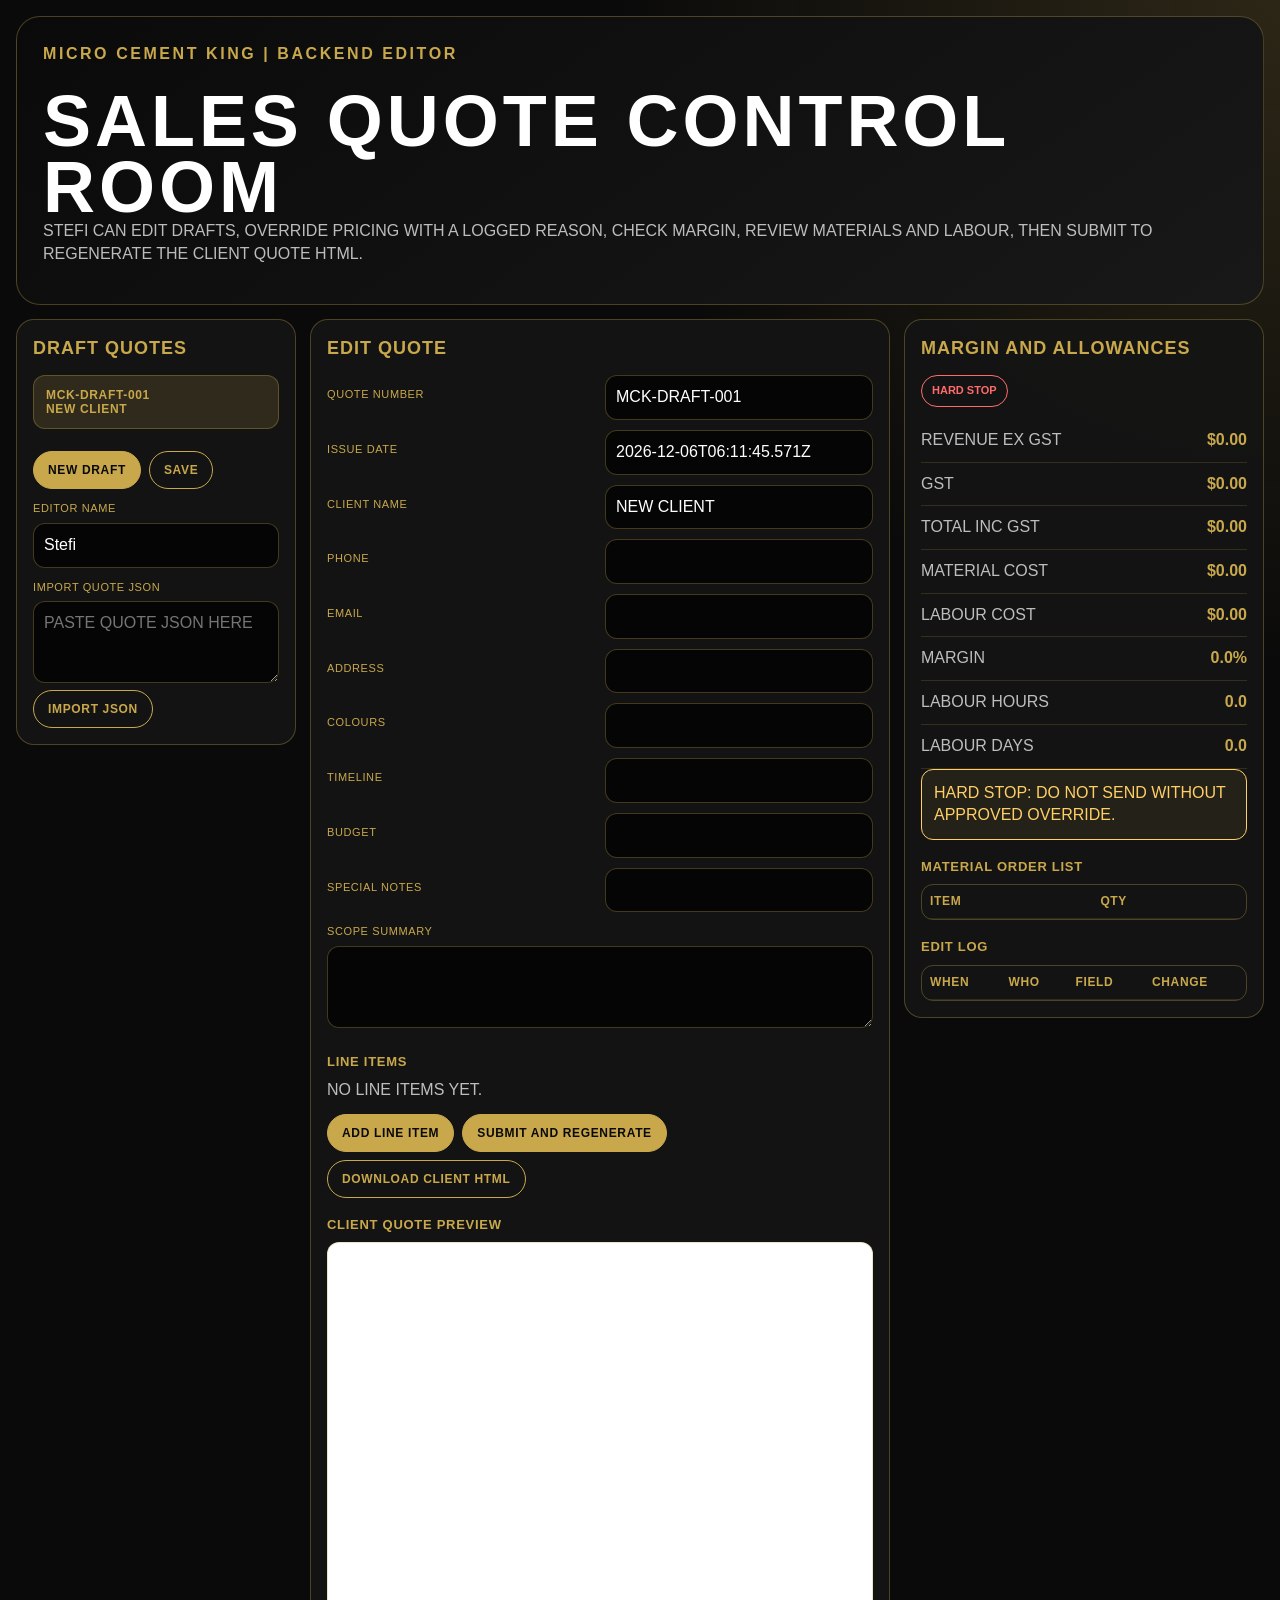
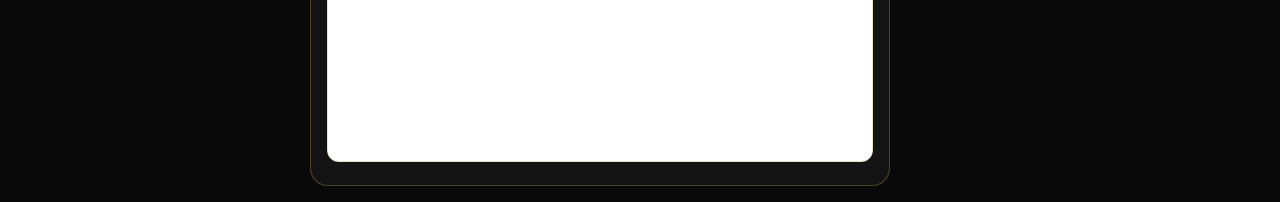
==== backend-editor.html @ 53f0df21 "Add: full MCK quoting system - backend editor + 3 test scenario quotes" ====
<!doctype html>
<html lang="en-AU">
<head>
  <meta charset="utf-8">
  <meta name="viewport" content="width=device-width, initial-scale=1, viewport-fit=cover">
  <title>MCK BACKEND EDITOR</title>
  <style>
    :root { --gold:#C9A84C; --black:#0A0A0A; --white:#FFFFFF; --panel:#151515; --muted:rgba(255,255,255,.72); --line:rgba(201,168,76,.32); --danger:#FF6B6B; --amber:#FFCF66; --green:#79D28F; }
    * { box-sizing:border-box; -webkit-print-color-adjust:exact; print-color-adjust:exact; }
    html, body { margin:0; background:var(--black); color:var(--white); font-family:Arial, Helvetica, sans-serif; line-height:1.42; }
    body { min-height:100vh; background:radial-gradient(circle at top right, rgba(201,168,76,.18), transparent 30%), var(--black); }
    h1, h2, h3, label, th, button { text-transform:uppercase; letter-spacing:.055em; }
    h1 { margin:0; font-size:clamp(34px, 7vw, 72px); line-height:.92; }
    h2 { margin:0 0 14px; color:var(--gold); font-size:18px; }
    h3 { color:var(--gold); font-size:13px; margin:18px 0 8px; }
    p { color:var(--muted); margin:0 0 12px; }
    .app { width:100%; max-width:1320px; margin:0 auto; padding:16px; }
    .hero { border:1px solid var(--line); border-radius:24px; padding:26px; background:linear-gradient(145deg, #0A0A0A, #181818); margin-bottom:14px; }
    .brand { color:var(--gold); font-weight:900; margin-bottom:22px; letter-spacing:.16em; }
    .layout { display:grid; grid-template-columns:280px 1fr 360px; gap:14px; align-items:start; }
    .card { border:1px solid var(--line); border-radius:18px; background:rgba(21,21,21,.95); padding:16px; overflow:hidden; }
    .draft { width:100%; text-align:left; border:1px solid var(--line); background:transparent; color:var(--white); border-radius:12px; padding:12px; margin-bottom:10px; cursor:pointer; }
    .draft.active { background:rgba(201,168,76,.16); color:var(--gold); }
    label { display:block; color:var(--gold); font-size:11px; margin:12px 0 6px; }
    input, textarea, select { width:100%; border:1px solid var(--line); border-radius:12px; background:#050505; color:var(--white); padding:10px; font:inherit; }
    textarea { min-height:82px; resize:vertical; }
    .grid { display:grid; grid-template-columns:repeat(2, minmax(0, 1fr)); gap:10px; }
    .line-grid { display:grid; grid-template-columns:1.4fr 1fr 1fr .65fr .75fr .9fr auto; gap:8px; align-items:end; border-top:1px solid rgba(201,168,76,.18); padding-top:12px; margin-top:12px; }
    button { border:1px solid var(--gold); border-radius:999px; background:var(--gold); color:var(--black); font-weight:900; padding:11px 14px; cursor:pointer; font-size:12px; }
    button.secondary { background:transparent; color:var(--gold); }
    button.danger { border-color:var(--danger); color:var(--danger); background:transparent; }
    .button-row { display:flex; flex-wrap:wrap; gap:8px; margin-top:12px; }
    .metric { display:flex; justify-content:space-between; gap:12px; border-bottom:1px solid rgba(201,168,76,.18); padding:10px 0; }
    .metric span { color:var(--muted); }
    .metric strong { color:var(--gold); }
    .badge { display:inline-flex; border:1px solid var(--line); border-radius:999px; padding:7px 10px; font-weight:900; font-size:11px; }
    .PASS { color:var(--green); border-color:var(--green); }
    .FLAG { color:var(--amber); border-color:var(--amber); }
    .HARDSTOP { color:var(--danger); border-color:var(--danger); }
    table { width:100%; border-collapse:collapse; }
    th, td { border-bottom:1px solid rgba(201,168,76,.16); padding:8px; font-size:12px; text-align:left; vertical-align:top; }
    th { color:var(--gold); }
    td { color:var(--white); }
    .scroll { max-height:300px; overflow:auto; border:1px solid var(--line); border-radius:12px; }
    .preview { width:100%; height:520px; background:var(--white); border:1px solid var(--line); border-radius:12px; }
    .notice { border:1px solid var(--amber); color:var(--amber); border-radius:12px; padding:12px; background:rgba(255,207,102,.07); }
    @media (max-width:1100px) { .layout { grid-template-columns:1fr; } .line-grid { grid-template-columns:1fr 1fr; } }
    @media (max-width:680px) { .app { padding:10px; } .hero, .card { border-radius:16px; padding:14px; } .grid, .line-grid { grid-template-columns:1fr; } }
    @media print { body, .app, .hero, .card { background:#0A0A0A !important; color:#FFFFFF !important; } h1,h2,h3,label,th,.brand,.metric strong { color:#C9A84C !important; } .button-row, button, .preview { display:none !important; } }
  </style>
</head>
<body>
  <main class="app">
    <section class="hero">
      <div class="brand">MICRO CEMENT KING | BACKEND EDITOR</div>
      <h1>SALES QUOTE CONTROL ROOM</h1>
      <p>STEFI CAN EDIT DRAFTS, OVERRIDE PRICING WITH A LOGGED REASON, CHECK MARGIN, REVIEW MATERIALS AND LABOUR, THEN SUBMIT TO REGENERATE THE CLIENT QUOTE HTML.</p>
    </section>

    <section class="layout">
      <aside class="card">
        <h2>DRAFT QUOTES</h2>
        <div id="draftList"></div>
        <div class="button-row">
          <button onclick="newDraft()">NEW DRAFT</button>
          <button class="secondary" onclick="saveDrafts()">SAVE</button>
        </div>
        <label>EDITOR NAME</label>
        <input id="editorName" value="Stefi" onchange="setEditor(this.value)">
        <label>IMPORT QUOTE JSON</label>
        <textarea id="importBox" placeholder="PASTE QUOTE JSON HERE"></textarea>
        <button class="secondary" onclick="importJson()">IMPORT JSON</button>
      </aside>

      <section class="card">
        <h2>EDIT QUOTE</h2>
        <div id="form"></div>
        <h3>LINE ITEMS</h3>
        <div id="lineItems"></div>
        <div class="button-row">
          <button onclick="addLineItem()">ADD LINE ITEM</button>
          <button onclick="submitQuote()">SUBMIT AND REGENERATE</button>
          <button class="secondary" onclick="downloadQuoteHtml()">DOWNLOAD CLIENT HTML</button>
        </div>
        <h3>CLIENT QUOTE PREVIEW</h3>
        <iframe id="preview" class="preview" title="CLIENT QUOTE PREVIEW"></iframe>
      </section>

      <aside class="card">
        <h2>MARGIN AND ALLOWANCES</h2>
        <div id="metrics"></div>
        <h3>MATERIAL ORDER LIST</h3>
        <div class="scroll"><table><thead><tr><th>ITEM</th><th>QTY</th></tr></thead><tbody id="materials"></tbody></table></div>
        <h3>EDIT LOG</h3>
        <div class="scroll"><table><thead><tr><th>WHEN</th><th>WHO</th><th>FIELD</th><th>CHANGE</th></tr></thead><tbody id="log"></tbody></table></div>
      </aside>
    </section>
  </main>

  <script>
    const GST = 0.10;
    const MIN = 2500;
    const rateTable = [
      ['Floors','Concrete (standard)',280], ['Floors','Existing tiles',350], ['Floors','Timber/plywood',320],
      ['Walls','Plasterboard',260], ['Walls','Rendered/brick',300], ['Benchtops','Any',380],
      ['Bathroom (wet area)','Any',350], ['Pool surrounds','Concrete',320], ['Stairs','Any',400],
      ['Fireplace','Any',420], ['Commercial (one coat)','Any',180]
    ];
    let editor = 'Stefi';
    let drafts = JSON.parse(localStorage.getItem('mckDrafts') || 'null') || seedDrafts();
    let active = 0;
    let lastHtml = '';

    function seedDrafts() {
      return [{ quoteNumber:'MCK-DRAFT-001', issueDate:new Date().toISOString(), client:{name:'NEW CLIENT', phone:'', email:''}, project:{address:'', colours:'', timeline:'', budget:'', specialNotes:''}, scopeSummary:'', lineItems:[], inclusions:[], exclusions:[], missingInfo:[], editLog:[] }];
    }
    function money(v) { return '$' + Number(v || 0).toLocaleString('en-AU', { minimumFractionDigits:2, maximumFractionDigits:2 }); }
    function n(v) { return String(v || '').trim().toLowerCase(); }
    function setEditor(value) { editor = value || 'Stefi'; }
    function log(field, oldValue, newValue) {
      const d = drafts[active];
      if (String(oldValue) === String(newValue)) return;
      d.editLog = d.editLog || [];
      d.editLog.unshift({ field, oldValue:String(oldValue || ''), newValue:String(newValue || ''), who:editor, when:new Date().toLocaleString('en-AU') });
    }
    function getRate(item) {
      if (item.rateOverride !== '' && item.rateOverride != null && !Number.isNaN(Number(item.rateOverride))) return Number(item.rateOverride);
      const direct = rateTable.find(r => n(r[0]) === n(item.surfaceType) && n(r[1]) === n(item.substrate));
      if (direct) return direct[2];
      const any = rateTable.find(r => n(r[0]) === n(item.surfaceType) && n(r[1]) === 'any');
      return any ? any[2] : 0;
    }
    function systemType(item) {
      const s = n(item.surfaceType); const sub = n(item.substrate); const desc = n(item.description);
      if (s.includes('commercial')) return 'commercial';
      if (s.includes('bathroom') || desc.includes('bathroom')) return 'wet';
      if (s.includes('benchtop') || desc.includes('bench') || desc.includes('counter')) return 'bench';
      if (s.includes('pool')) return 'outdoor';
      if (sub.includes('tile')) return 'tile';
      return 'standard';
    }
    function calc() {
      const d = drafts[active];
      let raw = 0, materials = 0, labour = 0, hours = 0;
      const lines = (d.lineItems || []).map(item => {
        const sqm = Number(item.sqm || 0); const rate = getRate(item); const type = systemType(item);
        const materialRate = type === 'commercial' ? 25 : type === 'wet' ? 60 : type === 'bench' ? 50 : type === 'outdoor' ? 55 : type === 'tile' ? 55 : 45;
        const labourRate = n(item.surfaceType).includes('stairs') || n(item.surfaceType).includes('fireplace') ? 120 : type === 'commercial' ? 50 : type === 'wet' ? 100 : 80;
        const hourRate = n(item.surfaceType).includes('stairs') || n(item.surfaceType).includes('fireplace') ? 1.5 : type === 'wet' ? 1.25 : type === 'commercial' ? .55 : type === 'bench' ? 1.1 : 1;
        const total = sqm * rate;
        raw += total; materials += sqm * materialRate; labour += sqm * labourRate; hours += sqm * hourRate;
        return { ...item, sqm, rate, total, materialRate, labourRate, hours, type };
      });
      const minimumAdjustment = raw > 0 && raw < MIN ? MIN - raw : 0;
      const revenue = raw + minimumAdjustment;
      const cost = materials + labour;
      const margin = revenue ? ((revenue - cost) / revenue) * 100 : 0;
      const status = margin >= 40 ? 'PASS' : margin >= 35 ? 'FLAG' : 'HARD STOP';
      return { lines, raw, minimumAdjustment, revenue, gst:revenue * GST, inc:revenue * 1.1, materials, labour, cost, margin, status, hours, days:hours / 16 };
    }
    function updateField(path, value) {
      const d = drafts[active];
      const parts = path.split('.');
      let obj = d;
      while (parts.length > 1) obj = obj[parts.shift()];
      const key = parts[0]; const old = obj[key]; obj[key] = value; log(path, old, value); render();
    }
    function input(label, path, value, type='text') { return `<label>${label}</label><input type="${type}" value="${escapeAttr(value)}" onchange="updateField('${path}', this.value)">`; }
    function textarea(label, path, value) { return `<label>${label}</label><textarea onchange="updateField('${path}', this.value)">${escapeHtml(value)}</textarea>`; }
    function escapeHtml(v) { return String(v == null ? '' : v).replaceAll('&','&amp;').replaceAll('<','&lt;').replaceAll('>','&gt;').replaceAll('"','&quot;').replaceAll("'",'&#039;'); }
    function escapeAttr(v) { return escapeHtml(v); }
    function render() {
      const d = drafts[active]; const c = calc();
      document.getElementById('draftList').innerHTML = drafts.map((q,i) => `<button class="draft ${i===active?'active':''}" onclick="active=${i}; render()"><strong>${escapeHtml(q.quoteNumber)}</strong><br>${escapeHtml((q.client||{}).name || 'NO NAME')}</button>`).join('');
      document.getElementById('form').innerHTML = `<div class="grid">${input('QUOTE NUMBER','quoteNumber',d.quoteNumber)}${input('ISSUE DATE','issueDate',d.issueDate)}${input('CLIENT NAME','client.name',d.client.name)}${input('PHONE','client.phone',d.client.phone)}${input('EMAIL','client.email',d.client.email)}${input('ADDRESS','project.address',d.project.address)}${input('COLOURS','project.colours',d.project.colours)}${input('TIMELINE','project.timeline',d.project.timeline)}${input('BUDGET','project.budget',d.project.budget)}${input('SPECIAL NOTES','project.specialNotes',d.project.specialNotes)}</div>${textarea('SCOPE SUMMARY','scopeSummary',d.scopeSummary || '')}`;
      document.getElementById('lineItems').innerHTML = (d.lineItems || []).map((item,i) => lineEditor(item,i)).join('') || '<p>NO LINE ITEMS YET.</p>';
      const cls = c.status.replace(' ', '');
      document.getElementById('metrics').innerHTML = `<p><span class="badge ${cls}">${c.status}</span></p><div class="metric"><span>REVENUE EX GST</span><strong>${money(c.revenue)}</strong></div><div class="metric"><span>GST</span><strong>${money(c.gst)}</strong></div><div class="metric"><span>TOTAL INC GST</span><strong>${money(c.inc)}</strong></div><div class="metric"><span>MATERIAL COST</span><strong>${money(c.materials)}</strong></div><div class="metric"><span>LABOUR COST</span><strong>${money(c.labour)}</strong></div><div class="metric"><span>MARGIN</span><strong>${c.margin.toFixed(1)}%</strong></div><div class="metric"><span>LABOUR HOURS</span><strong>${c.hours.toFixed(1)}</strong></div><div class="metric"><span>LABOUR DAYS</span><strong>${c.days.toFixed(1)}</strong></div>${c.status === 'HARD STOP' ? '<div class="notice">HARD STOP: DO NOT SEND WITHOUT APPROVED OVERRIDE.</div>' : ''}`;
      document.getElementById('materials').innerHTML = materialRows(c.lines);
      document.getElementById('log').innerHTML = (d.editLog || []).map(row => `<tr><td>${escapeHtml(row.when)}</td><td>${escapeHtml(row.who)}</td><td>${escapeHtml(row.field)}</td><td>${escapeHtml(row.oldValue)} TO ${escapeHtml(row.newValue)}</td></tr>`).join('');
      saveDrafts(false);
    }
    function lineEditor(item,i) {
      return `<div class="line-grid"><div><label>DESCRIPTION</label><input value="${escapeAttr(item.description)}" onchange="lineChange(${i}, 'description', this.value)"></div><div><label>SURFACE</label><select onchange="lineChange(${i}, 'surfaceType', this.value)">${surfaceOptions(item.surfaceType)}</select></div><div><label>SUBSTRATE</label><input value="${escapeAttr(item.substrate)}" onchange="lineChange(${i}, 'substrate', this.value)"></div><div><label>SQM</label><input type="number" step="0.1" value="${escapeAttr(item.sqm)}" onchange="lineChange(${i}, 'sqm', this.value)"></div><div><label>OVERRIDE</label><input type="number" step="0.01" value="${escapeAttr(item.rateOverride || '')}" onchange="lineChange(${i}, 'rateOverride', this.value)"></div><div><label>REASON</label><input value="${escapeAttr(item.overrideReason || '')}" onchange="lineChange(${i}, 'overrideReason', this.value)"></div><button class="danger" onclick="removeLine(${i})">REMOVE</button></div>`;
    }
    function surfaceOptions(value) {
      const options = ['Floors','Walls','Benchtops','Bathroom (wet area)','Pool surrounds','Stairs','Fireplace','Commercial (one coat)'];
      return options.map(o => `<option ${o===value?'selected':''}>${o}</option>`).join('');
    }
    function lineChange(i, key, value) { const item = drafts[active].lineItems[i]; const old = item[key]; item[key] = value; log('lineItems.' + i + '.' + key, old, value); render(); }
    function addLineItem() { drafts[active].lineItems.push({ description:'NEW AREA', surfaceType:'Floors', substrate:'Concrete (standard)', sqm:1, rateOverride:'', overrideReason:'' }); log('lineItems', '', 'ADDED LINE ITEM'); render(); }
    function removeLine(i) { const old = JSON.stringify(drafts[active].lineItems[i]); drafts[active].lineItems.splice(i,1); log('lineItems.' + i, old, 'REMOVED'); render(); }
    function materialRows(lines) {
      const rows = [];
      lines.forEach(line => {
        const sqm = Math.ceil(line.sqm * 1.10);
        rows.push(['MICROCEMENT SYSTEM', Math.ceil(sqm / 10) + ' PAILS']);
        rows.push(['PRIMER', Math.ceil(sqm / 25) + ' UNITS']);
        rows.push(['SEALER', Math.ceil(sqm / 20) + ' KITS']);
        if (line.type === 'wet') rows.push(['WATERPROOFING MEMBRANE', Math.ceil(sqm / 12) + ' UNITS']);
        if (line.type === 'tile') rows.push(['TILE BONDING AGENT', Math.ceil(sqm / 20) + ' UNITS']);
      });
      return rows.map(r => `<tr><td>${r[0]}</td><td>${r[1]}</td></tr>`).join('');
    }
    function submitQuote() { lastHtml = makeClientHtml(); const frame = document.getElementById('preview'); frame.srcdoc = lastHtml; log('submit', 'DRAFT', 'CLIENT HTML REGENERATED'); saveDrafts(); render(); }
    function makeClientHtml() {
      const d = drafts[active]; const c = calc();
      const lineRows = c.lines.map(l => `<tr><td>${escapeHtml(l.description)}</td><td>${escapeHtml(l.surfaceType)}</td><td>${escapeHtml(l.substrate)}</td><td>${l.sqm}</td><td>${money(l.rate)}</td><td>${money(l.total)}</td></tr>`).join('');
      return `<!doctype html><html lang="en-AU"><head><meta charset="utf-8"><meta name="viewport" content="width=device-width,initial-scale=1"><title>${escapeHtml(d.quoteNumber)} CLIENT QUOTE</title><style>*{box-sizing:border-box;-webkit-print-color-adjust:exact;print-color-adjust:exact}body{margin:0;background:#0A0A0A;color:#FFFFFF;font-family:Arial,Helvetica,sans-serif}.wrap{max-width:900px;margin:auto;padding:18px}h1,h2,h3{text-transform:uppercase;color:#C9A84C}table{width:100%;border-collapse:collapse}td,th{border-bottom:1px solid rgba(201,168,76,.3);padding:10px;text-align:left}button{background:#C9A84C;color:#0A0A0A;border:0;border-radius:999px;padding:12px 16px;font-weight:900;text-transform:uppercase}@media print{@page{size:A4;margin:8mm}body,.wrap{background:#0A0A0A!important;color:#FFFFFF!important}h1,h2,h3,th{color:#C9A84C!important}button{display:none!important}}</style></head><body><main class="wrap"><h1>CLIENT QUOTE</h1><p>MICRO CEMENT KING | projects@microcementking.au | 0468 053 819 | microcementking.au</p><h2>CLIENT DETAILS</h2><p>${escapeHtml(d.client.name)} | ${escapeHtml(d.client.phone)} | ${escapeHtml(d.client.email)} | ${escapeHtml(d.project.address)}</p><h2>SCOPE</h2><p>${escapeHtml(d.scopeSummary || 'SUPPLY AND APPLY MICRO CEMENT KING MICROCEMENT SYSTEM TO QUOTED AREAS.')}</p><table><thead><tr><th>DESCRIPTION</th><th>SURFACE</th><th>SUBSTRATE</th><th>SQM</th><th>RATE EX GST</th><th>TOTAL EX GST</th></tr></thead><tbody>${lineRows}${c.minimumAdjustment ? `<tr><td>MINIMUM CHARGE ADJUSTMENT</td><td>PROJECT MINIMUM</td><td>ANY</td><td>1</td><td>${money(c.minimumAdjustment)}</td><td>${money(c.minimumAdjustment)}</td></tr>` : ''}</tbody></table><h2>TOTALS</h2><p>SUBTOTAL EX GST: ${money(c.revenue)}<br>GST: ${money(c.gst)}<br>TOTAL INC GST: ${money(c.inc)}</p><h2>PAYMENT SCHEDULE</h2><p>DEPOSIT 10%: ${money(c.revenue*.1)} EX GST | MATERIALS & SCHEDULING 50%: ${money(c.revenue*.5)} EX GST | COMPLETION 40%: ${money(c.revenue*.4)} EX GST</p><label><input type="checkbox" id="ok"> I ACCEPT THE QUOTE AND TERMS.</label><br><button id="accept" disabled>ACCEPT QUOTE</button><button onclick="print()">PRINT OR SAVE PDF</button><script>const ok=document.getElementById('ok');const btn=document.getElementById('accept');ok.onchange=()=>btn.disabled=!ok.checked;btn.onclick=()=>location.href='mailto:projects@microcementking.au?subject=ACCEPT QUOTE ${encodeURIComponent(d.quoteNumber)}';<\/script></main></body></html>`;
    }
    function downloadQuoteHtml() { if (!lastHtml) submitQuote(); const blob = new Blob([lastHtml], {type:'text/html'}); const a = document.createElement('a'); a.href = URL.createObjectURL(blob); a.download = (drafts[active].quoteNumber || 'mck-quote') + '.html'; a.click(); URL.revokeObjectURL(a.href); }
    function newDraft() { drafts.push({ quoteNumber:'MCK-DRAFT-' + String(drafts.length + 1).padStart(3,'0'), issueDate:new Date().toISOString(), client:{name:'NEW CLIENT', phone:'', email:''}, project:{address:'', colours:'', timeline:'', budget:'', specialNotes:''}, scopeSummary:'', lineItems:[], inclusions:[], exclusions:[], missingInfo:[], editLog:[] }); active = drafts.length - 1; render(); }
    function saveDrafts(show=true) { localStorage.setItem('mckDrafts', JSON.stringify(drafts)); if (show) alert('DRAFTS SAVED'); }
    function importJson() { try { const q = JSON.parse(document.getElementById('importBox').value); drafts.push(q); active = drafts.length - 1; render(); } catch(e) { alert('IMPORT FAILED. CHECK JSON.'); } }
    render();
  </script>
</body>
</html>
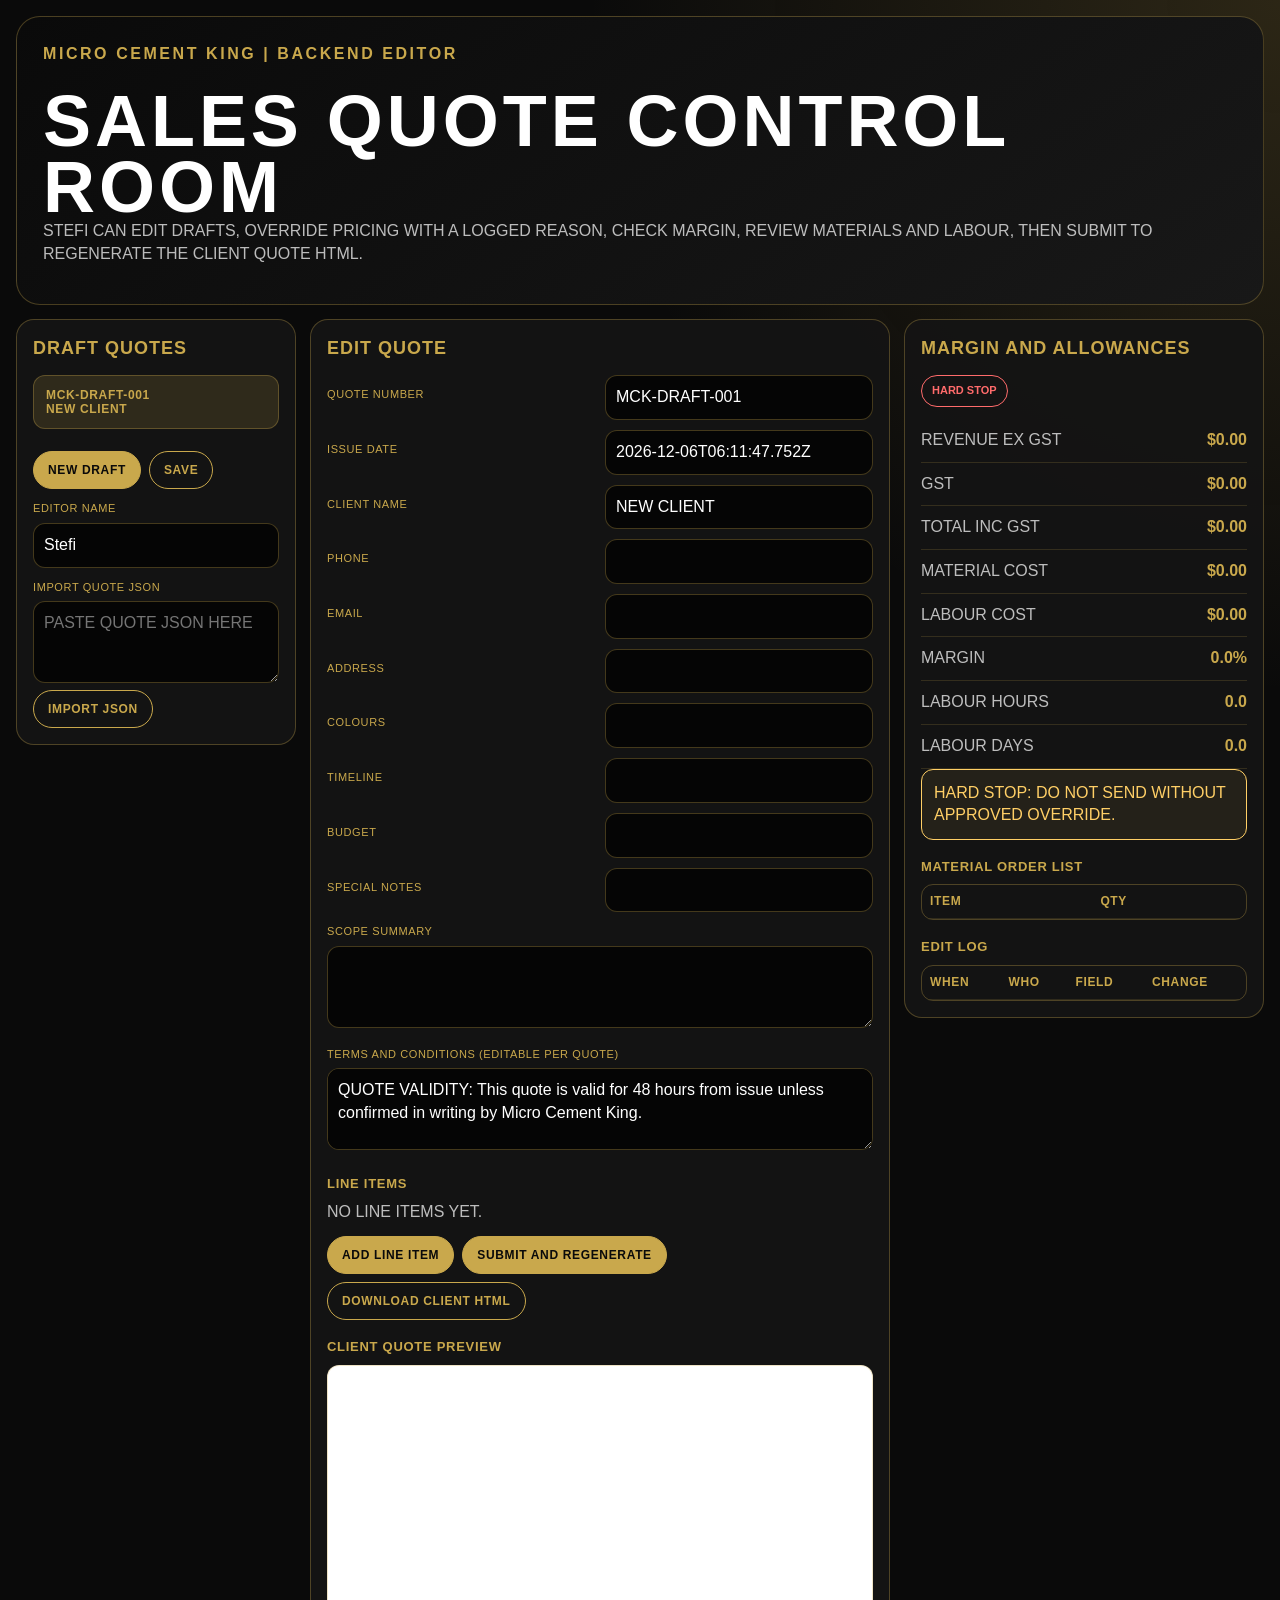
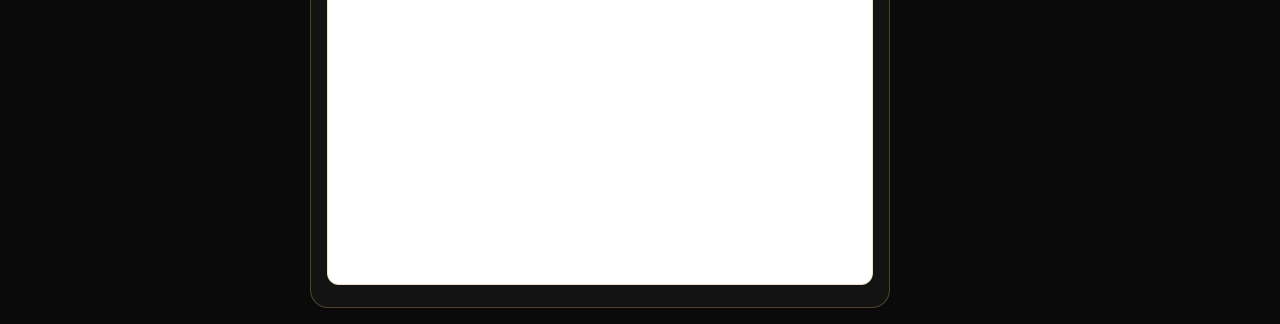
==== commit 1780928a: "Add: T&Cs textarea in backend editor, full visible terms in generated client HTML" ====
--- a/backend-editor.html
+++ b/backend-editor.html
@@ -172,7 +172,7 @@
     function render() {
       const d = drafts[active]; const c = calc();
       document.getElementById('draftList').innerHTML = drafts.map((q,i) => `<button class="draft ${i===active?'active':''}" onclick="active=${i}; render()"><strong>${escapeHtml(q.quoteNumber)}</strong><br>${escapeHtml((q.client||{}).name || 'NO NAME')}</button>`).join('');
-      document.getElementById('form').innerHTML = `<div class="grid">${input('QUOTE NUMBER','quoteNumber',d.quoteNumber)}${input('ISSUE DATE','issueDate',d.issueDate)}${input('CLIENT NAME','client.name',d.client.name)}${input('PHONE','client.phone',d.client.phone)}${input('EMAIL','client.email',d.client.email)}${input('ADDRESS','project.address',d.project.address)}${input('COLOURS','project.colours',d.project.colours)}${input('TIMELINE','project.timeline',d.project.timeline)}${input('BUDGET','project.budget',d.project.budget)}${input('SPECIAL NOTES','project.specialNotes',d.project.specialNotes)}</div>${textarea('SCOPE SUMMARY','scopeSummary',d.scopeSummary || '')}`;
+      document.getElementById('form').innerHTML = `<div class="grid">${input('QUOTE NUMBER','quoteNumber',d.quoteNumber)}${input('ISSUE DATE','issueDate',d.issueDate)}${input('CLIENT NAME','client.name',d.client.name)}${input('PHONE','client.phone',d.client.phone)}${input('EMAIL','client.email',d.client.email)}${input('ADDRESS','project.address',d.project.address)}${input('COLOURS','project.colours',d.project.colours)}${input('TIMELINE','project.timeline',d.project.timeline)}${input('BUDGET','project.budget',d.project.budget)}${input('SPECIAL NOTES','project.specialNotes',d.project.specialNotes)}</div>${textarea('SCOPE SUMMARY','scopeSummary',d.scopeSummary || '')}${textarea('TERMS AND CONDITIONS (EDITABLE PER QUOTE)','termsAndConditions',d.termsAndConditions || defaultTerms())}`;
       document.getElementById('lineItems').innerHTML = (d.lineItems || []).map((item,i) => lineEditor(item,i)).join('') || '<p>NO LINE ITEMS YET.</p>';
       const cls = c.status.replace(' ', '');
       document.getElementById('metrics').innerHTML = `<p><span class="badge ${cls}">${c.status}</span></p><div class="metric"><span>REVENUE EX GST</span><strong>${money(c.revenue)}</strong></div><div class="metric"><span>GST</span><strong>${money(c.gst)}</strong></div><div class="metric"><span>TOTAL INC GST</span><strong>${money(c.inc)}</strong></div><div class="metric"><span>MATERIAL COST</span><strong>${money(c.materials)}</strong></div><div class="metric"><span>LABOUR COST</span><strong>${money(c.labour)}</strong></div><div class="metric"><span>MARGIN</span><strong>${c.margin.toFixed(1)}%</strong></div><div class="metric"><span>LABOUR HOURS</span><strong>${c.hours.toFixed(1)}</strong></div><div class="metric"><span>LABOUR DAYS</span><strong>${c.days.toFixed(1)}</strong></div>${c.status === 'HARD STOP' ? '<div class="notice">HARD STOP: DO NOT SEND WITHOUT APPROVED OVERRIDE.</div>' : ''}`;
@@ -206,10 +206,12 @@
     function makeClientHtml() {
       const d = drafts[active]; const c = calc();
       const lineRows = c.lines.map(l => `<tr><td>${escapeHtml(l.description)}</td><td>${escapeHtml(l.surfaceType)}</td><td>${escapeHtml(l.substrate)}</td><td>${l.sqm}</td><td>${money(l.rate)}</td><td>${money(l.total)}</td></tr>`).join('');
-      return `<!doctype html><html lang="en-AU"><head><meta charset="utf-8"><meta name="viewport" content="width=device-width,initial-scale=1"><title>${escapeHtml(d.quoteNumber)} CLIENT QUOTE</title><style>*{box-sizing:border-box;-webkit-print-color-adjust:exact;print-color-adjust:exact}body{margin:0;background:#0A0A0A;color:#FFFFFF;font-family:Arial,Helvetica,sans-serif}.wrap{max-width:900px;margin:auto;padding:18px}h1,h2,h3{text-transform:uppercase;color:#C9A84C}table{width:100%;border-collapse:collapse}td,th{border-bottom:1px solid rgba(201,168,76,.3);padding:10px;text-align:left}button{background:#C9A84C;color:#0A0A0A;border:0;border-radius:999px;padding:12px 16px;font-weight:900;text-transform:uppercase}@media print{@page{size:A4;margin:8mm}body,.wrap{background:#0A0A0A!important;color:#FFFFFF!important}h1,h2,h3,th{color:#C9A84C!important}button{display:none!important}}</style></head><body><main class="wrap"><h1>CLIENT QUOTE</h1><p>MICRO CEMENT KING | projects@microcementking.au | 0468 053 819 | microcementking.au</p><h2>CLIENT DETAILS</h2><p>${escapeHtml(d.client.name)} | ${escapeHtml(d.client.phone)} | ${escapeHtml(d.client.email)} | ${escapeHtml(d.project.address)}</p><h2>SCOPE</h2><p>${escapeHtml(d.scopeSummary || 'SUPPLY AND APPLY MICRO CEMENT KING MICROCEMENT SYSTEM TO QUOTED AREAS.')}</p><table><thead><tr><th>DESCRIPTION</th><th>SURFACE</th><th>SUBSTRATE</th><th>SQM</th><th>RATE EX GST</th><th>TOTAL EX GST</th></tr></thead><tbody>${lineRows}${c.minimumAdjustment ? `<tr><td>MINIMUM CHARGE ADJUSTMENT</td><td>PROJECT MINIMUM</td><td>ANY</td><td>1</td><td>${money(c.minimumAdjustment)}</td><td>${money(c.minimumAdjustment)}</td></tr>` : ''}</tbody></table><h2>TOTALS</h2><p>SUBTOTAL EX GST: ${money(c.revenue)}<br>GST: ${money(c.gst)}<br>TOTAL INC GST: ${money(c.inc)}</p><h2>PAYMENT SCHEDULE</h2><p>DEPOSIT 10%: ${money(c.revenue*.1)} EX GST | MATERIALS & SCHEDULING 50%: ${money(c.revenue*.5)} EX GST | COMPLETION 40%: ${money(c.revenue*.4)} EX GST</p><label><input type="checkbox" id="ok"> I ACCEPT THE QUOTE AND TERMS.</label><br><button id="accept" disabled>ACCEPT QUOTE</button><button onclick="print()">PRINT OR SAVE PDF</button><script>const ok=document.getElementById('ok');const btn=document.getElementById('accept');ok.onchange=()=>btn.disabled=!ok.checked;btn.onclick=()=>location.href='mailto:projects@microcementking.au?subject=ACCEPT QUOTE ${encodeURIComponent(d.quoteNumber)}';<\/script></main></body></html>`;
+      const terms = (d.termsAndConditions || defaultTerms()).split('\n\n').map(t => `<div style="padding:12px;background:#1A1A1A;border:1px solid rgba(201,168,76,0.24);border-radius:12px;margin-bottom:10px;font-size:14px;color:#EDEDED">${escapeHtml(t)}</div>`).join('');
+      return `<!doctype html><html lang="en-AU"><head><meta charset="utf-8"><meta name="viewport" content="width=device-width,initial-scale=1"><title>${escapeHtml(d.quoteNumber)} CLIENT QUOTE</title><style>*{box-sizing:border-box;-webkit-print-color-adjust:exact;print-color-adjust:exact}body{margin:0;background:#0A0A0A;color:#FFFFFF;font-family:Arial,Helvetica,sans-serif}.wrap{max-width:900px;margin:auto;padding:18px}h1,h2,h3{text-transform:uppercase;color:#C9A84C}table{width:100%;border-collapse:collapse}td,th{border-bottom:1px solid rgba(201,168,76,.3);padding:10px;text-align:left}.accept-box{margin-top:16px;padding:16px;background:#FFFFFF;border:2px solid #C9A84C;border-radius:14px;color:#0A0A0A}button{background:#C9A84C;color:#0A0A0A;border:0;border-radius:999px;padding:12px 16px;font-weight:900;text-transform:uppercase;margin:6px 4px 0 0}button:disabled{background:#6B6B6B;color:#DADADA;cursor:not-allowed}@media print{@page{size:A4;margin:8mm}body,.wrap{background:#0A0A0A!important;color:#FFFFFF!important}h1,h2,h3,th{color:#C9A84C!important}.accept-box,button{display:none!important}}</style></head><body><main class="wrap"><h1>CLIENT QUOTE</h1><p>MICRO CEMENT KING | projects@microcementking.au | 0468 053 819 | microcementking.au</p><h2>CLIENT DETAILS</h2><p>${escapeHtml(d.client.name)} | ${escapeHtml(d.client.phone)} | ${escapeHtml(d.client.email)} | ${escapeHtml(d.project.address)}</p><h2>SCOPE</h2><p>${escapeHtml(d.scopeSummary || 'SUPPLY AND APPLY MICRO CEMENT KING MICROCEMENT SYSTEM TO QUOTED AREAS.')}</p><table><thead><tr><th>DESCRIPTION</th><th>SURFACE</th><th>SUBSTRATE</th><th>SQM</th><th>RATE EX GST</th><th>TOTAL EX GST</th></tr></thead><tbody>${lineRows}${c.minimumAdjustment ? `<tr><td>MINIMUM CHARGE ADJUSTMENT</td><td>PROJECT MINIMUM</td><td>ANY</td><td>1</td><td>${money(c.minimumAdjustment)}</td><td>${money(c.minimumAdjustment)}</td></tr>` : ''}</tbody></table><h2>TOTALS</h2><p>SUBTOTAL EX GST: ${money(c.revenue)}<br>GST: ${money(c.gst)}<br>TOTAL INC GST: ${money(c.inc)}</p><h2>PAYMENT SCHEDULE</h2><p>DEPOSIT 10%: ${money(c.revenue*.1)} EX GST | MATERIALS AND SCHEDULING 50%: ${money(c.revenue*.5)} EX GST | COMPLETION 40%: ${money(c.revenue*.4)} EX GST</p><h2>TERMS AND CONDITIONS</h2>${terms}<div class="accept-box"><label style="display:grid;grid-template-columns:24px 1fr;gap:10px;font-weight:700;font-size:14px"><input type="checkbox" id="ok" style="width:22px;height:22px;accent-color:#C9A84C"><span>I have read and agree to the Terms and Conditions above for quote ${escapeHtml(d.quoteNumber)}.</span></label><div style="margin-top:14px"><button id="accept" disabled>ACCEPT QUOTE</button><button onclick="print()">PRINT OR SAVE PDF</button></div></div><script>const ok=document.getElementById('ok');const btn=document.getElementById('accept');ok.onchange=()=>btn.disabled=!ok.checked;btn.onclick=()=>location.href='mailto:projects@microcementking.au?subject=ACCEPT QUOTE ${encodeURIComponent(d.quoteNumber)}';<\/script></main></body></html>`;
     }
     function downloadQuoteHtml() { if (!lastHtml) submitQuote(); const blob = new Blob([lastHtml], {type:'text/html'}); const a = document.createElement('a'); a.href = URL.createObjectURL(blob); a.download = (drafts[active].quoteNumber || 'mck-quote') + '.html'; a.click(); URL.revokeObjectURL(a.href); }
-    function newDraft() { drafts.push({ quoteNumber:'MCK-DRAFT-' + String(drafts.length + 1).padStart(3,'0'), issueDate:new Date().toISOString(), client:{name:'NEW CLIENT', phone:'', email:''}, project:{address:'', colours:'', timeline:'', budget:'', specialNotes:''}, scopeSummary:'', lineItems:[], inclusions:[], exclusions:[], missingInfo:[], editLog:[] }); active = drafts.length - 1; render(); }
+    function defaultTerms() { return 'QUOTE VALIDITY: This quote is valid for 48 hours from issue unless confirmed in writing by Micro Cement King.\n\nPAYMENT TERMS: Deposit due within 7 days of acceptance. Progress payments as per the schedule above. Final payment due on completion. Work may pause if payments are overdue.\n\nSCOPE OF WORKS: This quote covers only the items listed above. Any additional work requires a written variation.\n\nVARIATIONS: Additional work or changes requested after acceptance will be quoted separately and require written approval before proceeding.\n\nACCESS: Client must provide clear and safe access to all work areas. Delays caused by access issues may result in additional charges.\n\nSURFACE PREPARATION: Quote assumes surfaces are in standard condition. Additional preparation required due to unforeseen substrate conditions will be quoted as a variation.\n\nEXCLUSIONS: Tile removal, waterproofing, plumbing, electrical work, structural repairs and after hours access are excluded unless listed in the scope above.\n\nDEFECTS LIABILITY: 7 year structural warranty on all micro cement applications. Cosmetic touch-ups within 30 days of completion at no charge.\n\nCANCELLATION: Cancellation after acceptance will incur a fee of 20% of the quoted amount to cover scheduling, materials procurement, and administration.\n\nTIMELINE: Estimated start and completion dates are subject to weather, material availability, and site readiness. MCK will communicate any changes promptly.\n\nINSURANCE: Micro Cement King holds current public liability insurance ($20M) and workers compensation insurance.\n\nDISPUTES: Any disputes will be resolved through direct communication in the first instance. If unresolved, mediation through QBCC processes applies.\n\nACCEPTANCE: By ticking the box below and clicking Accept Quote, you agree to all terms above and authorise Micro Cement King to proceed with the quoted works.'; }
+    function newDraft() { drafts.push({ quoteNumber:'MCK-DRAFT-' + String(drafts.length + 1).padStart(3,'0'), issueDate:new Date().toISOString(), client:{name:'NEW CLIENT', phone:'', email:''}, project:{address:'', colours:'', timeline:'', budget:'', specialNotes:''}, scopeSummary:'', termsAndConditions: defaultTerms(), lineItems:[], inclusions:[], exclusions:[], missingInfo:[], editLog:[] }); active = drafts.length - 1; render(); }
     function saveDrafts(show=true) { localStorage.setItem('mckDrafts', JSON.stringify(drafts)); if (show) alert('DRAFTS SAVED'); }
     function importJson() { try { const q = JSON.parse(document.getElementById('importBox').value); drafts.push(q); active = drafts.length - 1; render(); } catch(e) { alert('IMPORT FAILED. CHECK JSON.'); } }
     render();
